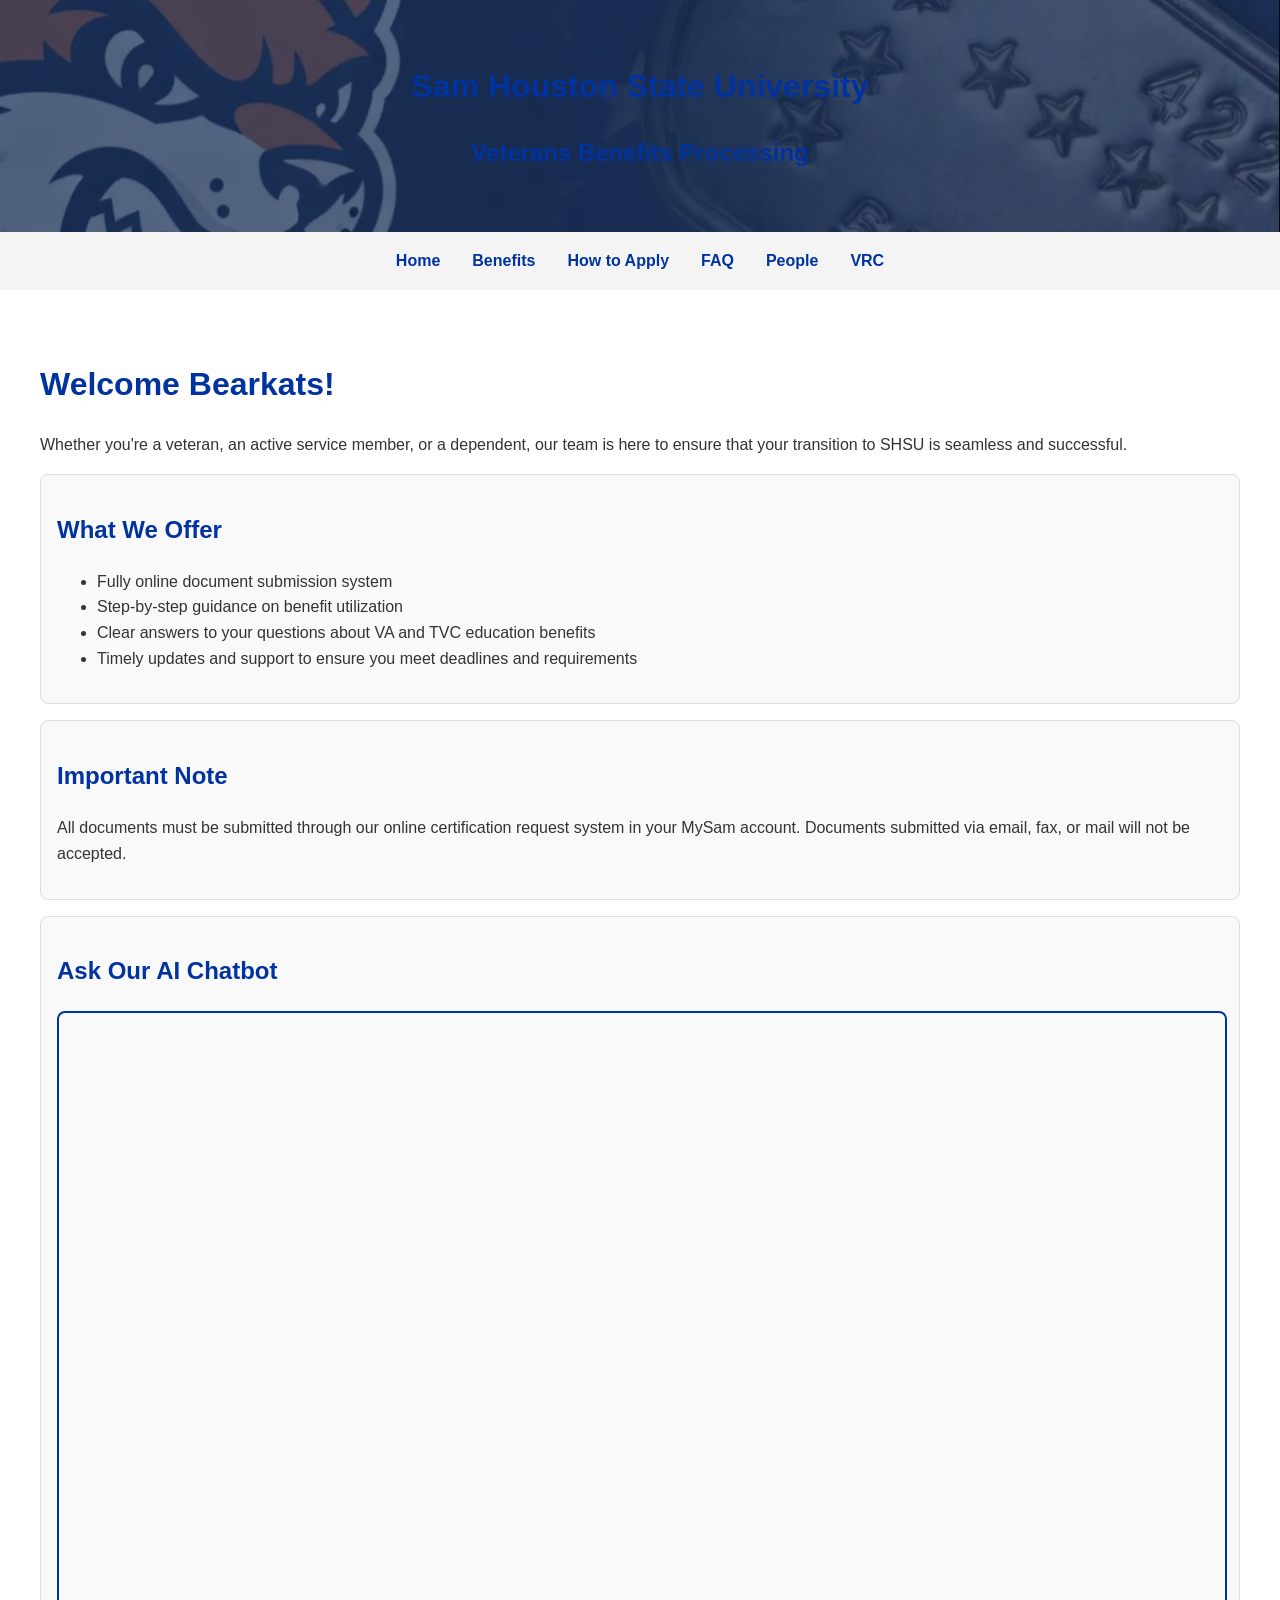
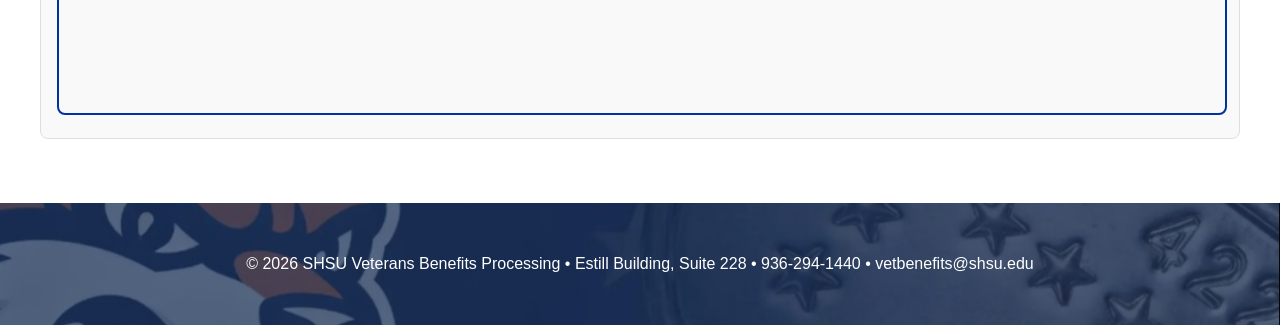
==== index.html @ 5be1be1f "a" ====
<!DOCTYPE html>
<html lang="en">
<head>
    <meta charset="UTF-8">
    <meta name="viewport" content="width=device-width, initial-scale=1.0">
    <title>SHSU Veterans Benefits Processing</title>
    <link rel="stylesheet" href="css/styles.css">
</head>
<body>
    <header>
        <h1>Sam Houston State University</h1>
        <h2>Veterans Benefits Processing</h2>
    </header>

    <nav>
        <ul>
            <li><a href="index.html">Home</a></li>
            <li><a href="benefits.html">Benefits</a></li>
            <li><a href="how-to-apply.html">How to Apply</a></li>
            <li><a href="faq.html">FAQ</a></li>
            <li><a href="people.html">People</a></li>
            <li><a href="vrc.html">VRC</a></li>
        </ul>
    </nav>

    <main>
        <h1>Welcome Bearkats!</h1>
        <p>Whether you're a veteran, an active service member, or a dependent, our team is here to ensure that your transition to SHSU is seamless and successful.</p>

        <div class="card">
            <h2>What We Offer</h2>
            <ul>
                <li>Fully online document submission system</li>
                <li>Step-by-step guidance on benefit utilization</li>
                <li>Clear answers to your questions about VA and TVC education benefits</li>
                <li>Timely updates and support to ensure you meet deadlines and requirements</li>
            </ul>
        </div>

        <div class="card">
            <h2>Important Note</h2>
            <p>All documents must be submitted through our online certification request system in your MySam account. Documents submitted via email, fax, or mail will not be accepted.</p>
        </div>

        <div class="card">
            <h2>Ask Our AI Chatbot</h2>
            <iframe 
                src="https://udify.app/chatbot/L1NCVn7dxlqOYDa3"
                style="width: 100%; height: 100%; min-height: 700px; border: 2px solid #0033A0; border-radius: 8px;"
                frameborder="0"
                allow="microphone">
            </iframe>
        </div>
    </main>

    <footer>
        <p>&copy; 2026 SHSU Veterans Benefits Processing • Estill Building, Suite 228 • 936-294-1440 • vetbenefits@shsu.edu</p>
    </footer>
</body>
</html>
---- css/styles.css ----
body {
    font-family: Arial, sans-serif;
    margin: 0;
    padding: 0;
    line-height: 1.6;
    color: #333;
}

header {
    background: url('../images/shsu.png');
    background-size: cover;
    background-position: center;
    color: white;
    padding: 2.5rem 1rem;
    text-align: center;
}
nav {
    background-color: #f4f4f4;
    padding: 1rem;
}

nav ul {
    list-style: none;
    display: flex;
    justify-content: center;
    gap: 2rem;
    margin: 0;
    padding: 0;
}

nav a {
    text-decoration: none;
    color: #0033A0;
    font-weight: bold;
}

main {
    max-width: 1200px;
    margin: 2rem auto;
    padding: 1rem;
}

h1, h2 {
    color: #0033A0;
}

.card {
    background-color: #f9f9f9;
    border: 1px solid #ddd;
    padding: 1rem;
    margin-bottom: 1rem;
    border-radius: 8px;
}

footer {
    background: url('../images/shsu.png');
    background-size: cover;
    background-position: center;
    color: white;
    text-align: center;
    padding: 2rem 1rem;
    margin-top: 2rem;
}

@media (max-width: 768px) {
    nav ul {
        flex-direction: column;
        gap: 1rem;
    }
}
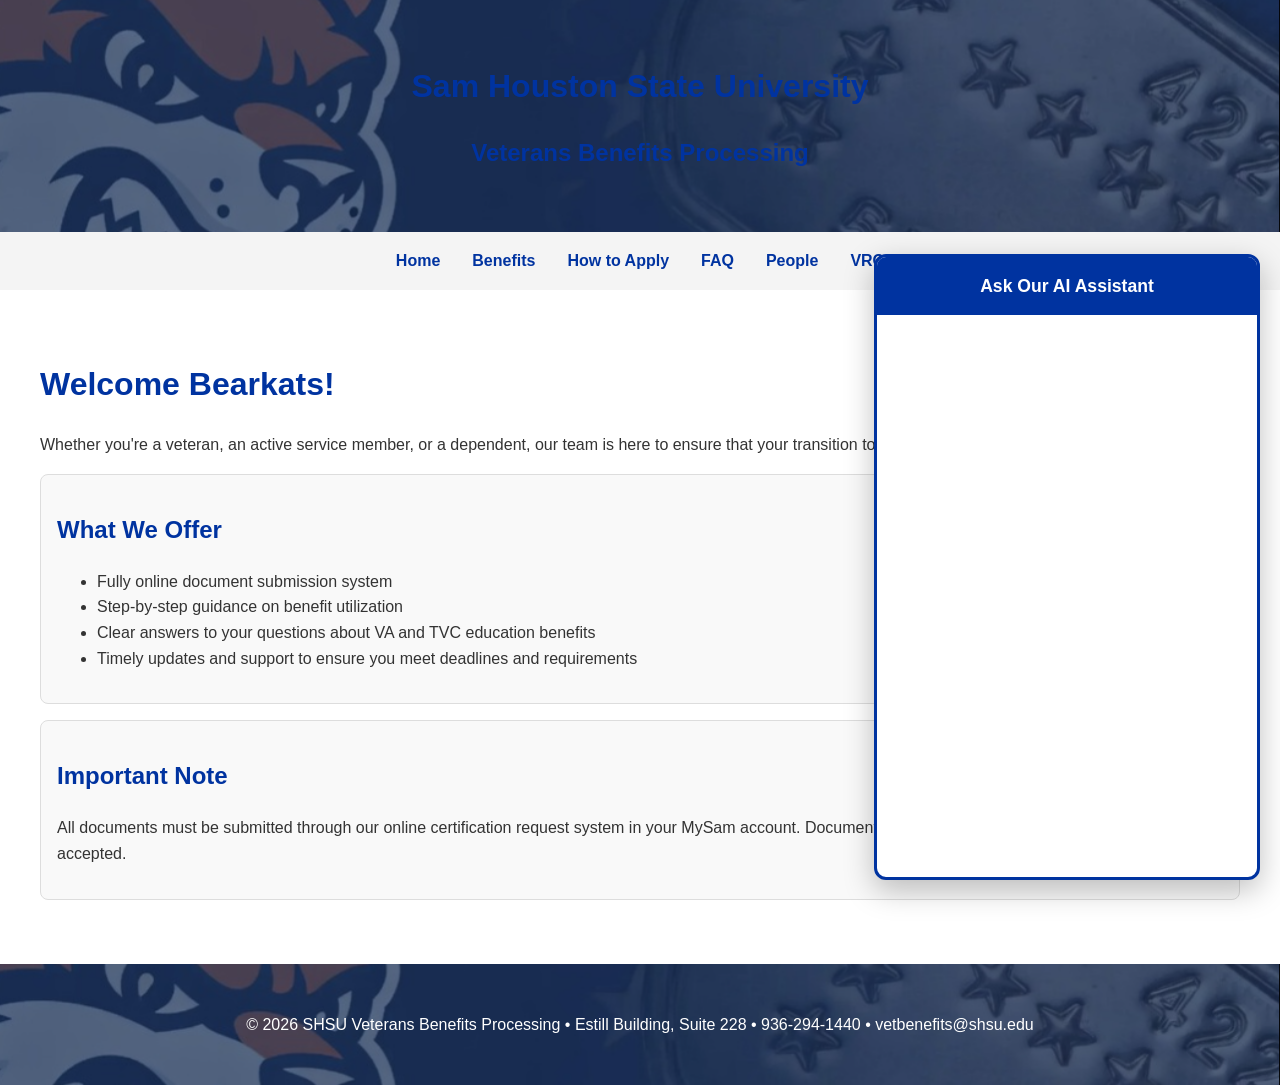
==== commit 44441646: "a" ====
--- a/index.html
+++ b/index.html
@@ -42,12 +42,10 @@
             <p>All documents must be submitted through our online certification request system in your MySam account. Documents submitted via email, fax, or mail will not be accepted.</p>
         </div>
 
-        <div class="card">
-            <h2>Ask Our AI Chatbot</h2>
+        <div class="chatbot-container">
+            <h3>Ask Our AI Assistant</h3>
             <iframe 
                 src="https://udify.app/chatbot/L1NCVn7dxlqOYDa3"
-                style="width: 100%; height: 100%; min-height: 700px; border: 2px solid #0033A0; border-radius: 8px;"
-                frameborder="0"
                 allow="microphone">
             </iframe>
         </div>
--- a/css/styles.css
+++ b/css/styles.css
@@ -67,4 +67,33 @@
         flex-direction: column;
         gap: 1rem;
     }
+}
+/* Floating AI Chatbot - Right Side */
+.chatbot-container {
+    position: fixed;
+    right: 20px;
+    bottom: 20px;
+    width: 380px;
+    height: 620px;
+    background: white;
+    border-radius: 12px;
+    box-shadow: 0 10px 30px rgba(0, 0, 0, 0.25);
+    border: 3px solid #0033A0;
+    overflow: hidden;
+    z-index: 1000;
+}
+
+.chatbot-container h3 {
+    background: #0033A0;
+    color: white;
+    margin: 0;
+    padding: 15px;
+    text-align: center;
+    font-size: 1.1rem;
+}
+
+.chatbot-container iframe {
+    width: 100%;
+    height: calc(100% - 52px);
+    border: none;
 }
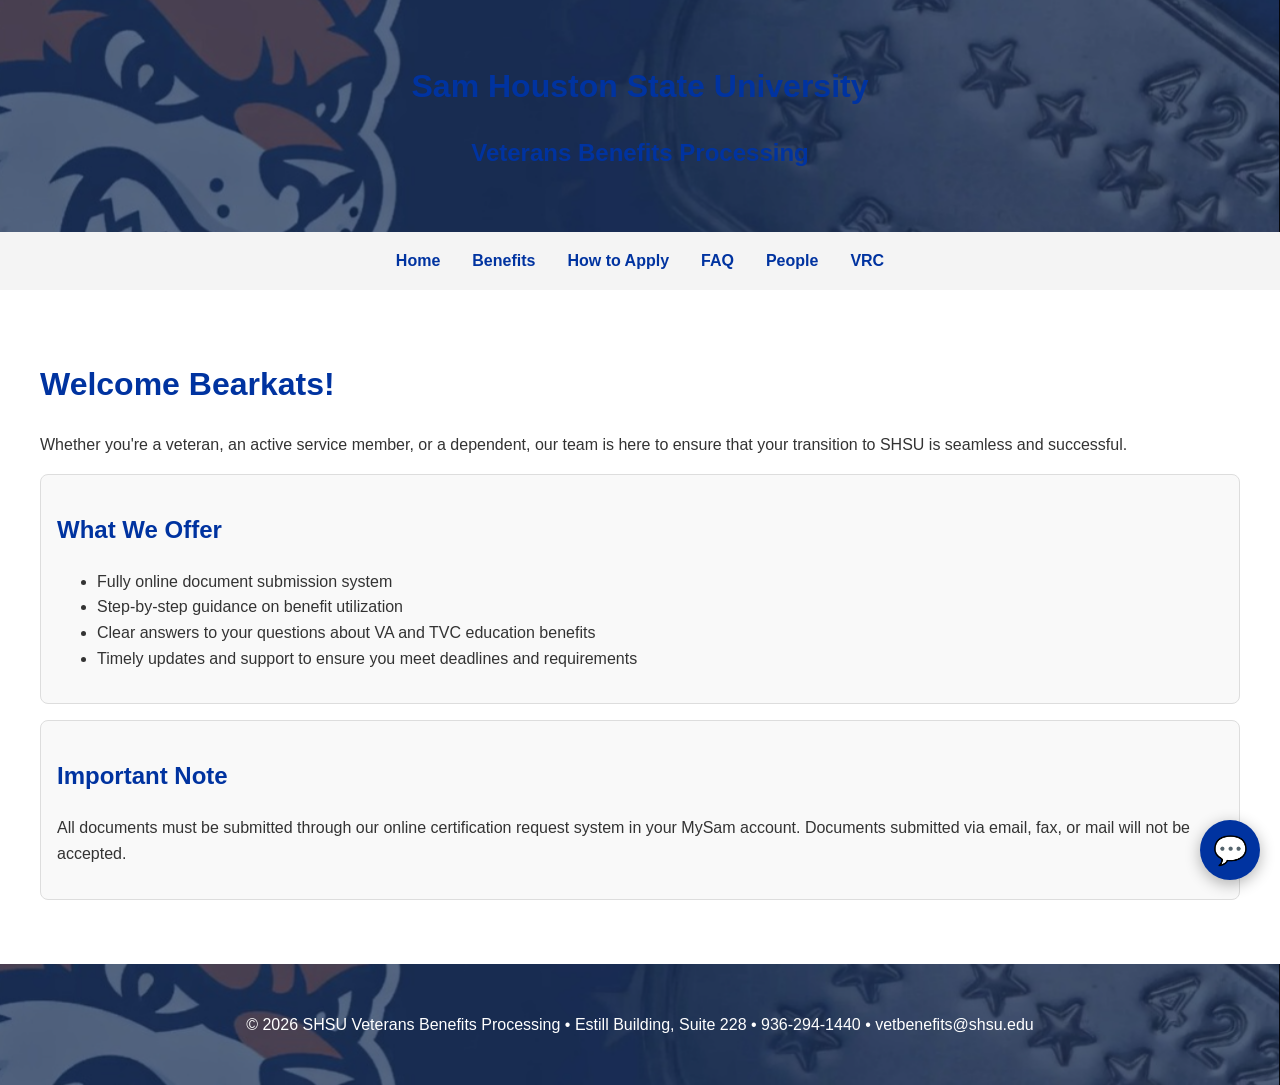
==== commit 66aa65d9: "a" ====
--- a/index.html
+++ b/index.html
@@ -42,13 +42,29 @@
             <p>All documents must be submitted through our online certification request system in your MySam account. Documents submitted via email, fax, or mail will not be accepted.</p>
         </div>
 
-        <div class="chatbot-container">
-            <h3>Ask Our AI Assistant</h3>
+           <!-- Collapsible Floating AI Chatbot -->
+    <div class="chatbot-widget">
+        <button class="chatbot-button" onclick="toggleChat()">💬</button>
+        
+        <div class="chatbot-window" id="chatWindow">
+            <div class="chatbot-header">
+                <h3>Ask Our AI Assistant</h3>
+                <button class="close-btn" onclick="toggleChat()">×</button>
+            </div>
             <iframe 
                 src="https://udify.app/chatbot/L1NCVn7dxlqOYDa3"
                 allow="microphone">
             </iframe>
         </div>
+    </div>
+
+    <script>
+        function toggleChat() {
+            const chatWindow = document.getElementById('chatWindow');
+            chatWindow.style.display = (chatWindow.style.display === 'block') ? 'none' : 'block';
+        }
+    </script>
+
     </main>
 
     <footer>
--- a/css/styles.css
+++ b/css/styles.css
@@ -96,4 +96,76 @@
     width: 100%;
     height: calc(100% - 52px);
     border: none;
+}
+/* Collapsible Floating Chatbot */
+.chatbot-widget {
+    position: fixed;
+    right: 20px;
+    bottom: 20px;
+    z-index: 1000;
+    font-family: Arial, sans-serif;
+}
+
+.chatbot-button {
+    width: 60px;
+    height: 60px;
+    background: #0033A0;
+    color: white;
+    border: none;
+    border-radius: 50%;
+    font-size: 28px;
+    cursor: pointer;
+    box-shadow: 0 4px 15px rgba(0, 0, 0, 0.3);
+    display: flex;
+    align-items: center;
+    justify-content: center;
+    transition: all 0.3s;
+}
+
+.chatbot-button:hover {
+    background: #FE5100;
+    transform: scale(1.1);
+}
+
+.chatbot-window {
+    display: none;
+    position: fixed;
+    right: 20px;
+    bottom: 90px;
+    width: 380px;
+    height: 620px;
+    background: white;
+    border-radius: 12px;
+    box-shadow: 0 10px 30px rgba(0, 0, 0, 0.25);
+    border: 3px solid #0033A0;
+    overflow: hidden;
+    z-index: 1001;
+}
+
+.chatbot-header {
+    background: #0033A0;
+    color: white;
+    padding: 15px;
+    display: flex;
+    justify-content: space-between;
+    align-items: center;
+}
+
+.chatbot-header h3 {
+    margin: 0;
+    font-size: 1.1rem;
+}
+
+.close-btn {
+    background: none;
+    border: none;
+    color: white;
+    font-size: 24px;
+    cursor: pointer;
+}
+
+.chatbot-window iframe {
+    width: 100%;
+    height: calc(100% - 52px);
+    border: none;
 }
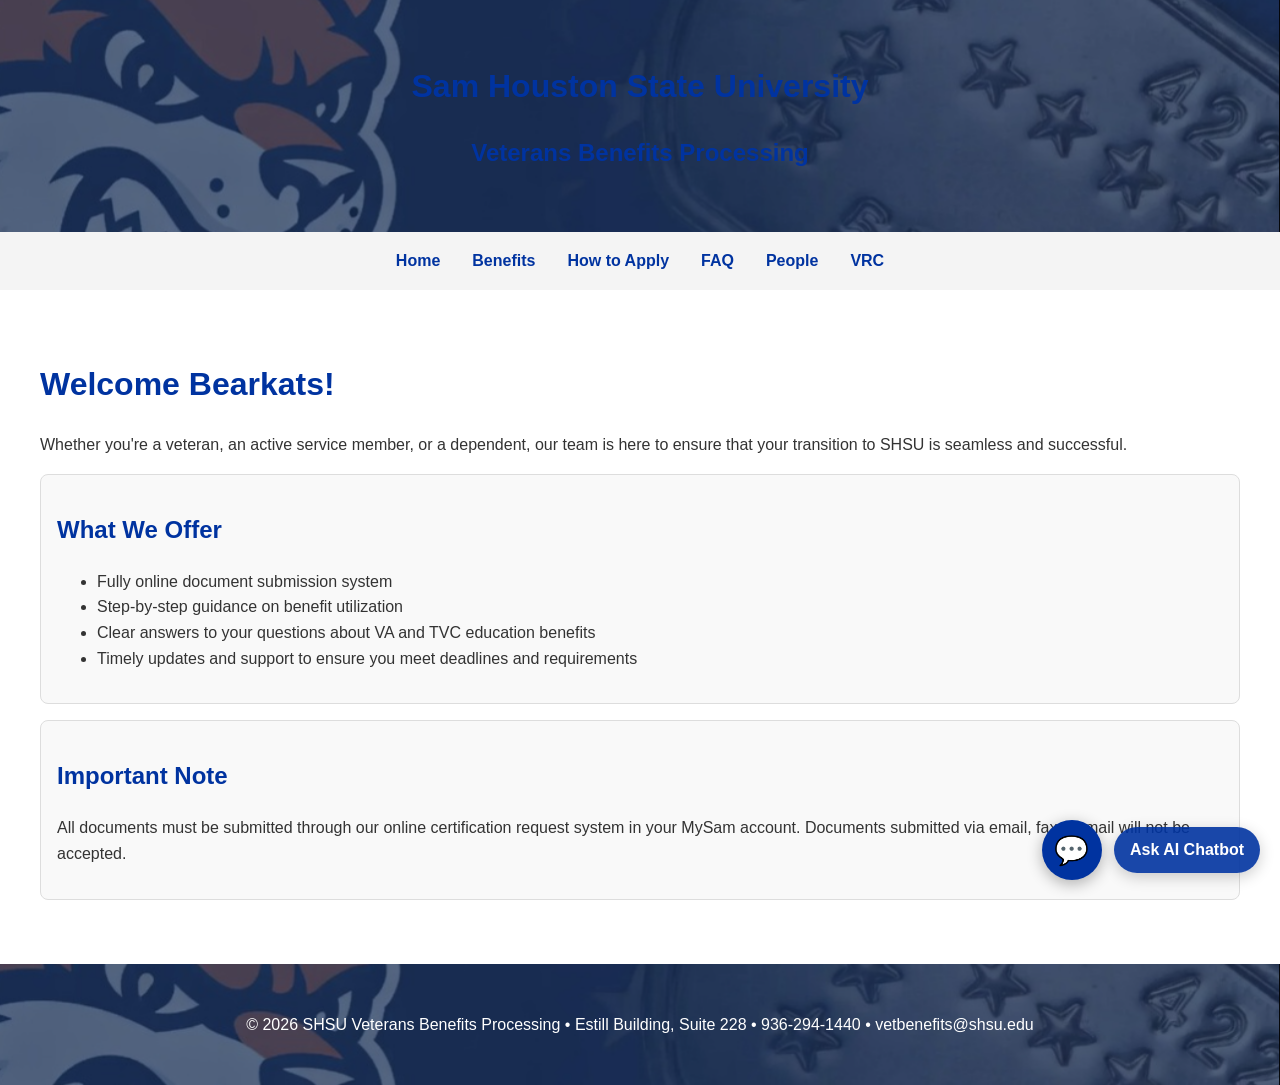
==== commit 0821a065: "s" ====
--- a/index.html
+++ b/index.html
@@ -42,9 +42,12 @@
             <p>All documents must be submitted through our online certification request system in your MySam account. Documents submitted via email, fax, or mail will not be accepted.</p>
         </div>
 
-           <!-- Collapsible Floating AI Chatbot -->
+    <!-- Collapsible Floating AI Chatbot -->
     <div class="chatbot-widget">
-        <button class="chatbot-button" onclick="toggleChat()">💬</button>
+        <div class="chatbot-button-container">
+            <button class="chatbot-button" onclick="toggleChat()">💬</button>
+            <div class="chatbot-label">Ask AI Chatbot</div>
+        </div>
         
         <div class="chatbot-window" id="chatWindow">
             <div class="chatbot-header">
--- a/css/styles.css
+++ b/css/styles.css
@@ -97,13 +97,19 @@
     height: calc(100% - 52px);
     border: none;
 }
-/* Collapsible Floating Chatbot */
+/* Collapsible Floating AI Chatbot */
 .chatbot-widget {
     position: fixed;
     right: 20px;
     bottom: 20px;
     z-index: 1000;
     font-family: Arial, sans-serif;
+}
+
+.chatbot-button-container {
+    display: flex;
+    align-items: center;
+    gap: 12px;
 }
 
 .chatbot-button {
@@ -125,6 +131,16 @@
 .chatbot-button:hover {
     background: #FE5100;
     transform: scale(1.1);
+}
+
+.chatbot-label {
+    background: rgba(0, 51, 160, 0.9);
+    color: white;
+    padding: 10px 16px;
+    border-radius: 25px;
+    font-weight: bold;
+    white-space: nowrap;
+    box-shadow: 0 4px 15px rgba(0, 0, 0, 0.2);
 }
 
 .chatbot-window {
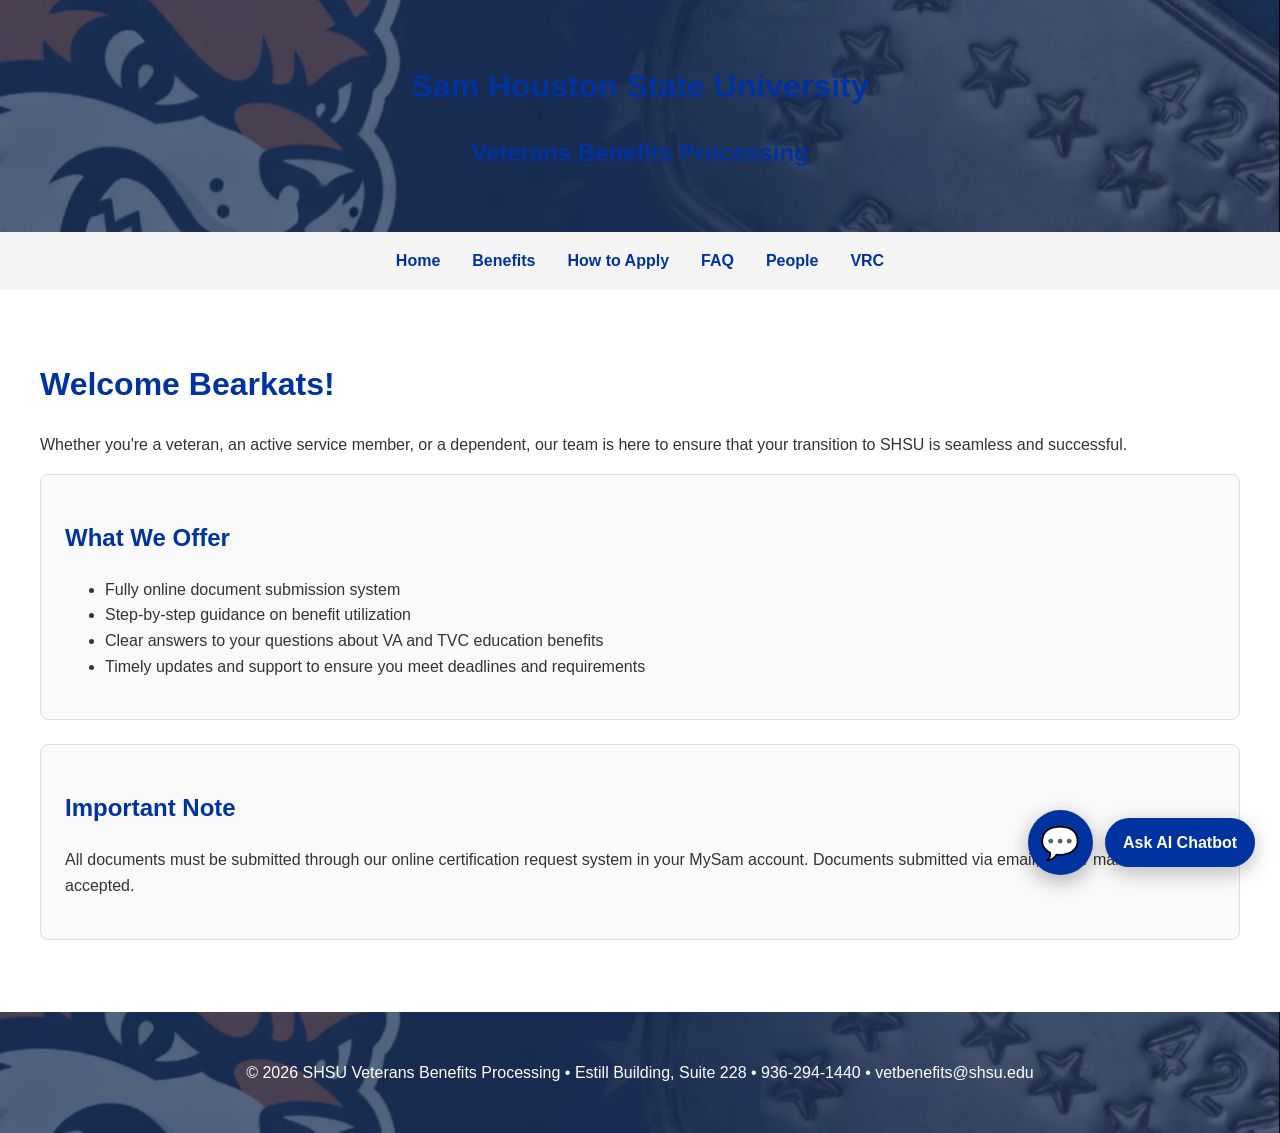
==== commit 9f9eeae5: "a" ====
--- a/index.html
+++ b/index.html
@@ -41,8 +41,13 @@
             <h2>Important Note</h2>
             <p>All documents must be submitted through our online certification request system in your MySam account. Documents submitted via email, fax, or mail will not be accepted.</p>
         </div>
+    </main>
 
-    <!-- Collapsible Floating AI Chatbot -->
+    <footer>
+        <p>&copy; 2026 SHSU Veterans Benefits Processing • Estill Building, Suite 228 • 936-294-1440 • vetbenefits@shsu.edu</p>
+    </footer>
+
+    <!-- Floating Collapsible AI Chatbot -->
     <div class="chatbot-widget">
         <div class="chatbot-button-container">
             <button class="chatbot-button" onclick="toggleChat()">💬</button>
@@ -67,11 +72,5 @@
             chatWindow.style.display = (chatWindow.style.display === 'block') ? 'none' : 'block';
         }
     </script>
-
-    </main>
-
-    <footer>
-        <p>&copy; 2026 SHSU Veterans Benefits Processing • Estill Building, Suite 228 • 936-294-1440 • vetbenefits@shsu.edu</p>
-    </footer>
 </body>
 </html>
--- a/css/styles.css
+++ b/css/styles.css
@@ -1,3 +1,4 @@
+/* Main Styles */
 body {
     font-family: Arial, sans-serif;
     margin: 0;
@@ -14,6 +15,7 @@
     padding: 2.5rem 1rem;
     text-align: center;
 }
+
 nav {
     background-color: #f4f4f4;
     padding: 1rem;
@@ -26,6 +28,7 @@
     gap: 2rem;
     margin: 0;
     padding: 0;
+    flex-wrap: wrap;
 }
 
 nav a {
@@ -47,8 +50,8 @@
 .card {
     background-color: #f9f9f9;
     border: 1px solid #ddd;
-    padding: 1rem;
-    margin-bottom: 1rem;
+    padding: 1.5rem;
+    margin-bottom: 1.5rem;
     border-radius: 8px;
 }
 
@@ -62,47 +65,22 @@
     margin-top: 2rem;
 }
 
+/* Responsive Design */
 @media (max-width: 768px) {
     nav ul {
         flex-direction: column;
         gap: 1rem;
     }
 }
-/* Floating AI Chatbot - Right Side */
-.chatbot-container {
-    position: fixed;
-    right: 20px;
-    bottom: 20px;
-    width: 380px;
-    height: 620px;
-    background: white;
-    border-radius: 12px;
-    box-shadow: 0 10px 30px rgba(0, 0, 0, 0.25);
-    border: 3px solid #0033A0;
-    overflow: hidden;
-    z-index: 1000;
-}
 
-.chatbot-container h3 {
-    background: #0033A0;
-    color: white;
-    margin: 0;
-    padding: 15px;
-    text-align: center;
-    font-size: 1.1rem;
-}
-
-.chatbot-container iframe {
-    width: 100%;
-    height: calc(100% - 52px);
-    border: none;
-}
+/* ====================== */
 /* Collapsible Floating AI Chatbot */
+/* ====================== */
 .chatbot-widget {
     position: fixed;
-    right: 20px;
-    bottom: 20px;
-    z-index: 1000;
+    right: 25px;
+    bottom: 25px;
+    z-index: 9999;
     font-family: Arial, sans-serif;
 }
 
@@ -113,49 +91,50 @@
 }
 
 .chatbot-button {
-    width: 60px;
-    height: 60px;
+    width: 65px;
+    height: 65px;
     background: #0033A0;
     color: white;
     border: none;
     border-radius: 50%;
-    font-size: 28px;
+    font-size: 32px;
     cursor: pointer;
-    box-shadow: 0 4px 15px rgba(0, 0, 0, 0.3);
+    box-shadow: 0 6px 20px rgba(0, 0, 0, 0.3);
     display: flex;
     align-items: center;
     justify-content: center;
-    transition: all 0.3s;
+    transition: all 0.3s ease;
 }
 
 .chatbot-button:hover {
     background: #FE5100;
-    transform: scale(1.1);
+    transform: scale(1.08);
 }
 
 .chatbot-label {
-    background: rgba(0, 51, 160, 0.9);
+    background: #0033A0;
     color: white;
-    padding: 10px 16px;
-    border-radius: 25px;
+    padding: 12px 18px;
+    border-radius: 30px;
     font-weight: bold;
     white-space: nowrap;
-    box-shadow: 0 4px 15px rgba(0, 0, 0, 0.2);
+    box-shadow: 0 6px 20px rgba(0, 0, 0, 0.25);
+    font-size: 1rem;
 }
 
 .chatbot-window {
     display: none;
     position: fixed;
-    right: 20px;
-    bottom: 90px;
+    right: 25px;
+    bottom: 110px;
     width: 380px;
     height: 620px;
     background: white;
     border-radius: 12px;
-    box-shadow: 0 10px 30px rgba(0, 0, 0, 0.25);
+    box-shadow: 0 15px 40px rgba(0, 0, 0, 0.3);
     border: 3px solid #0033A0;
     overflow: hidden;
-    z-index: 1001;
+    z-index: 10000;
 }
 
 .chatbot-header {
@@ -169,15 +148,16 @@
 
 .chatbot-header h3 {
     margin: 0;
-    font-size: 1.1rem;
+    font-size: 1.15rem;
 }
 
 .close-btn {
     background: none;
     border: none;
     color: white;
-    font-size: 24px;
+    font-size: 28px;
     cursor: pointer;
+    line-height: 1;
 }
 
 .chatbot-window iframe {
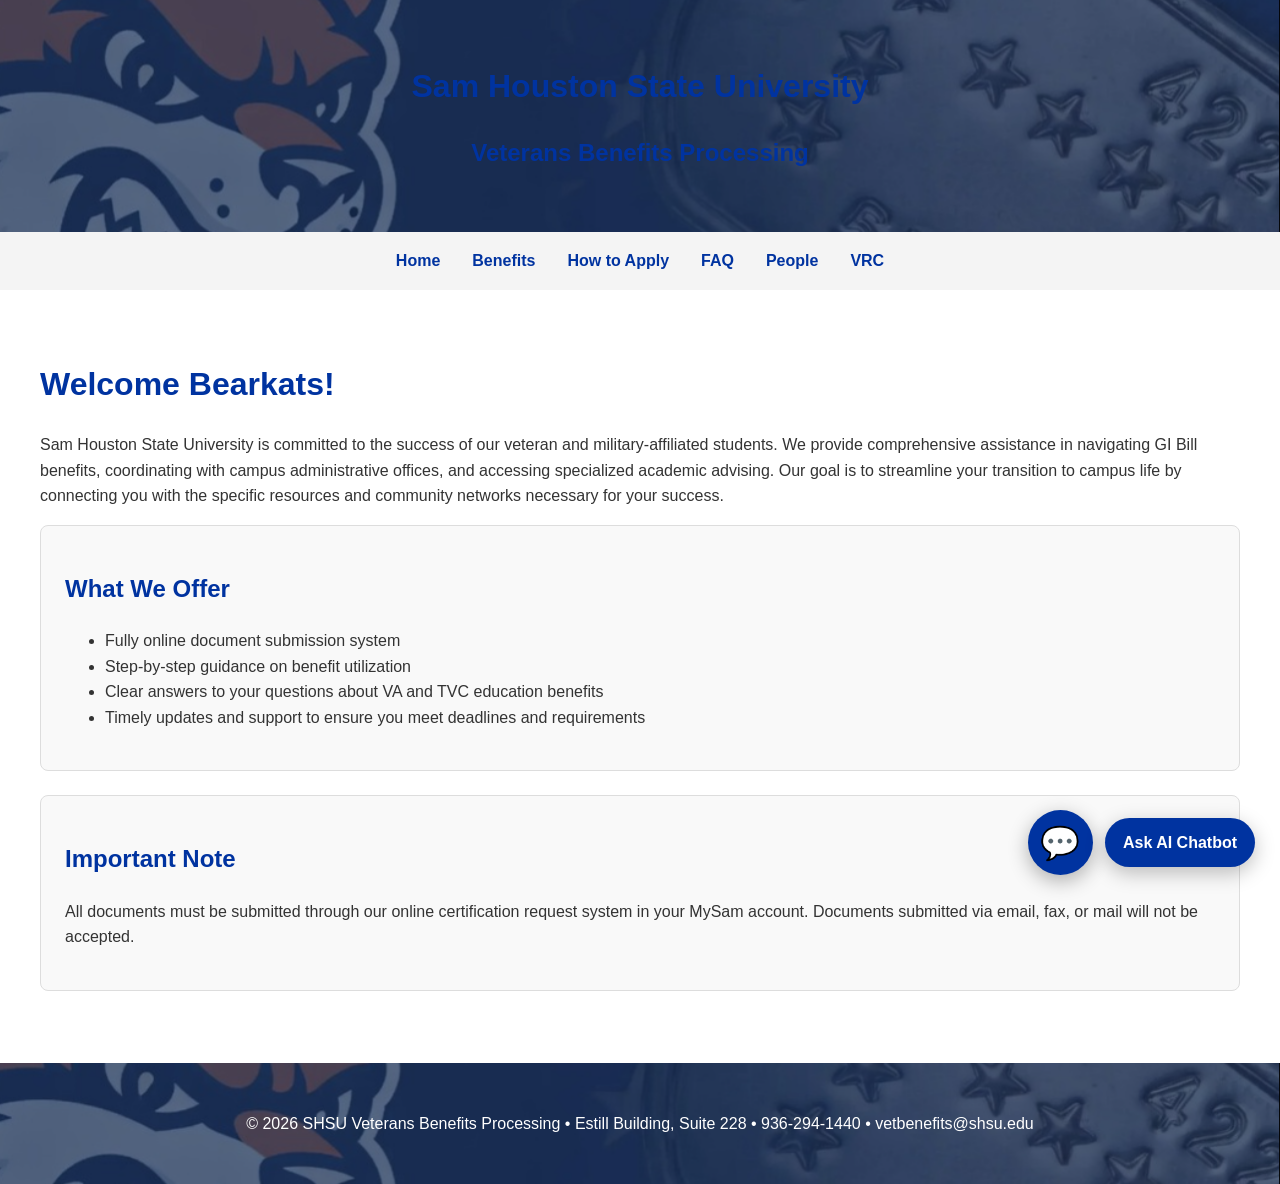
==== commit 81feed13: "b" ====
--- a/index.html
+++ b/index.html
@@ -25,7 +25,7 @@
 
     <main>
         <h1>Welcome Bearkats!</h1>
-        <p>Whether you're a veteran, an active service member, or a dependent, our team is here to ensure that your transition to SHSU is seamless and successful.</p>
+        <p>Sam Houston State University is committed to the success of our veteran and military-affiliated students. We provide comprehensive assistance in navigating GI Bill benefits, coordinating with campus administrative offices, and accessing specialized academic advising. Our goal is to streamline your transition to campus life by connecting you with the specific resources and community networks necessary for your success.</p>
 
         <div class="card">
             <h2>What We Offer</h2>
--- a/css/styles.css
+++ b/css/styles.css
@@ -65,7 +65,7 @@
     margin-top: 2rem;
 }
 
-/* Responsive Design */
+/* Responsive */
 @media (max-width: 768px) {
     nav ul {
         flex-direction: column;
@@ -74,7 +74,7 @@
 }
 
 /* ====================== */
-/* Collapsible Floating AI Chatbot */
+/* Floating Collapsible AI Chatbot */
 /* ====================== */
 .chatbot-widget {
     position: fixed;
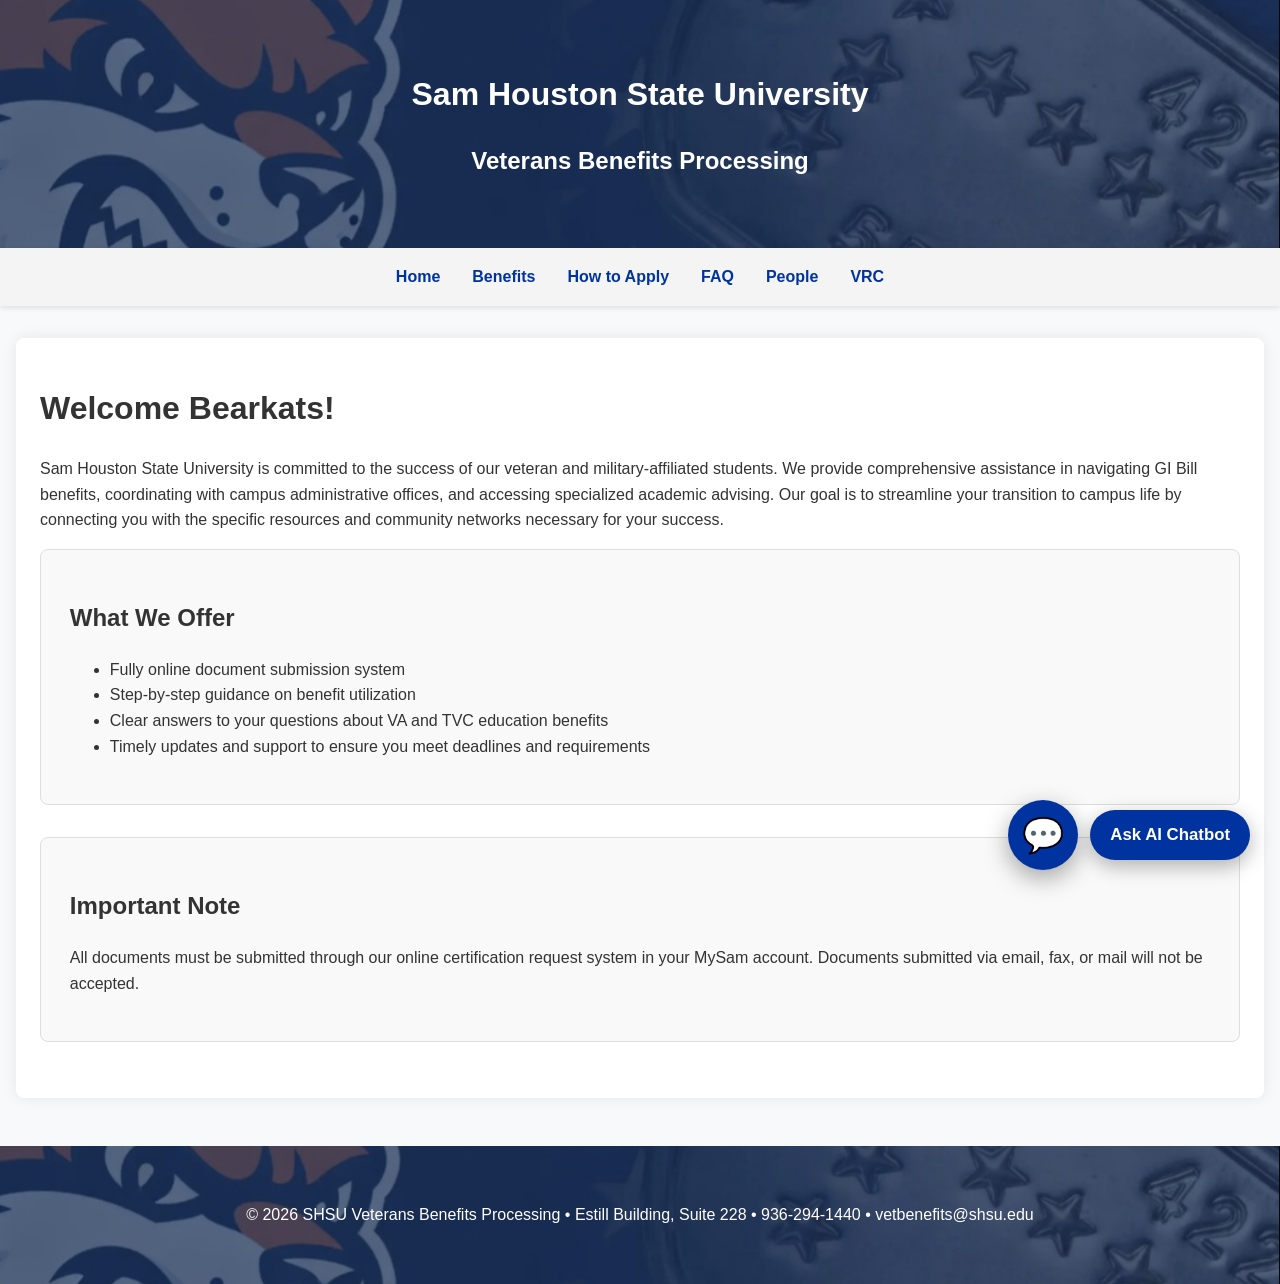
==== commit 72bc54e6: "h" ====
--- a/index.html
+++ b/index.html
@@ -47,7 +47,7 @@
         <p>&copy; 2026 SHSU Veterans Benefits Processing • Estill Building, Suite 228 • 936-294-1440 • vetbenefits@shsu.edu</p>
     </footer>
 
-    <!-- Floating Collapsible AI Chatbot -->
+      <!-- Floating Collapsible AI Chatbot -->
     <div class="chatbot-widget">
         <div class="chatbot-button-container">
             <button class="chatbot-button" onclick="toggleChat()">💬</button>
@@ -56,7 +56,7 @@
         
         <div class="chatbot-window" id="chatWindow">
             <div class="chatbot-header">
-                <h3>Ask Our AI Assistant</h3>
+                <h3>SHSU Veterans AI Assistant</h3>
                 <button class="close-btn" onclick="toggleChat()">×</button>
             </div>
             <iframe 
@@ -69,7 +69,11 @@
     <script>
         function toggleChat() {
             const chatWindow = document.getElementById('chatWindow');
-            chatWindow.style.display = (chatWindow.style.display === 'block') ? 'none' : 'block';
+            if (chatWindow.style.display === 'block') {
+                chatWindow.style.display = 'none';
+            } else {
+                chatWindow.style.display = 'block';
+            }
         }
     </script>
 </body>
--- a/css/styles.css
+++ b/css/styles.css
@@ -5,6 +5,7 @@
     padding: 0;
     line-height: 1.6;
     color: #333;
+    background-color: #f8f9fa;
 }
 
 header {
@@ -12,13 +13,14 @@
     background-size: cover;
     background-position: center;
     color: white;
-    padding: 2.5rem 1rem;
+    padding: 3rem 1rem;
     text-align: center;
 }
 
 nav {
     background-color: #f4f4f4;
     padding: 1rem;
+    box-shadow: 0 2px 5px rgba(0,0,0,0.1);
 }
 
 nav ul {
@@ -40,18 +42,18 @@
 main {
     max-width: 1200px;
     margin: 2rem auto;
-    padding: 1rem;
-}
-
-h1, h2 {
-    color: #0033A0;
+    padding: 1.5rem;
+    background: white;
+    box-shadow: 0 0 15px rgba(0,0,0,0.08);
+    border-radius: 8px;
+    min-height: 70vh;
 }
 
 .card {
     background-color: #f9f9f9;
     border: 1px solid #ddd;
-    padding: 1.5rem;
-    margin-bottom: 1.5rem;
+    padding: 1.8rem;
+    margin-bottom: 2rem;
     border-radius: 8px;
 }
 
@@ -61,25 +63,17 @@
     background-position: center;
     color: white;
     text-align: center;
-    padding: 2rem 1rem;
-    margin-top: 2rem;
-}
-
-/* Responsive */
-@media (max-width: 768px) {
-    nav ul {
-        flex-direction: column;
-        gap: 1rem;
-    }
+    padding: 2.5rem 1rem;
+    margin-top: 3rem;
 }
 
 /* ====================== */
-/* Floating Collapsible AI Chatbot */
+/* FLOATING CHATBOT - FIXED POSITION */
 /* ====================== */
 .chatbot-widget {
     position: fixed;
-    right: 25px;
-    bottom: 25px;
+    bottom: 30px;
+    right: 30px;
     z-index: 9999;
     font-family: Arial, sans-serif;
 }
@@ -91,15 +85,15 @@
 }
 
 .chatbot-button {
-    width: 65px;
-    height: 65px;
+    width: 70px;
+    height: 70px;
     background: #0033A0;
     color: white;
     border: none;
     border-radius: 50%;
-    font-size: 32px;
+    font-size: 34px;
     cursor: pointer;
-    box-shadow: 0 6px 20px rgba(0, 0, 0, 0.3);
+    box-shadow: 0 8px 25px rgba(0, 0, 0, 0.35);
     display: flex;
     align-items: center;
     justify-content: center;
@@ -108,30 +102,30 @@
 
 .chatbot-button:hover {
     background: #FE5100;
-    transform: scale(1.08);
+    transform: scale(1.1);
 }
 
 .chatbot-label {
     background: #0033A0;
     color: white;
-    padding: 12px 18px;
+    padding: 12px 20px;
     border-radius: 30px;
     font-weight: bold;
     white-space: nowrap;
-    box-shadow: 0 6px 20px rgba(0, 0, 0, 0.25);
-    font-size: 1rem;
+    box-shadow: 0 6px 20px rgba(0, 0, 0, 0.3);
+    font-size: 1.05rem;
 }
 
 .chatbot-window {
     display: none;
     position: fixed;
-    right: 25px;
-    bottom: 110px;
+    bottom: 120px;
+    right: 30px;
     width: 380px;
     height: 620px;
     background: white;
     border-radius: 12px;
-    box-shadow: 0 15px 40px rgba(0, 0, 0, 0.3);
+    box-shadow: 0 15px 50px rgba(0, 0, 0, 0.4);
     border: 3px solid #0033A0;
     overflow: hidden;
     z-index: 10000;
@@ -140,28 +134,36 @@
 .chatbot-header {
     background: #0033A0;
     color: white;
-    padding: 15px;
+    padding: 15px 20px;
     display: flex;
     justify-content: space-between;
     align-items: center;
-}
-
-.chatbot-header h3 {
-    margin: 0;
-    font-size: 1.15rem;
 }
 
 .close-btn {
     background: none;
     border: none;
     color: white;
-    font-size: 28px;
+    font-size: 32px;
     cursor: pointer;
     line-height: 1;
 }
 
 .chatbot-window iframe {
     width: 100%;
-    height: calc(100% - 52px);
+    height: calc(100% - 55px);
     border: none;
+}
+
+/* Responsive */
+@media (max-width: 768px) {
+    .chatbot-window {
+        width: 92vw;
+        height: 65vh;
+        right: 4vw;
+    }
+    nav ul {
+        flex-direction: column;
+        gap: 1rem;
+    }
 }
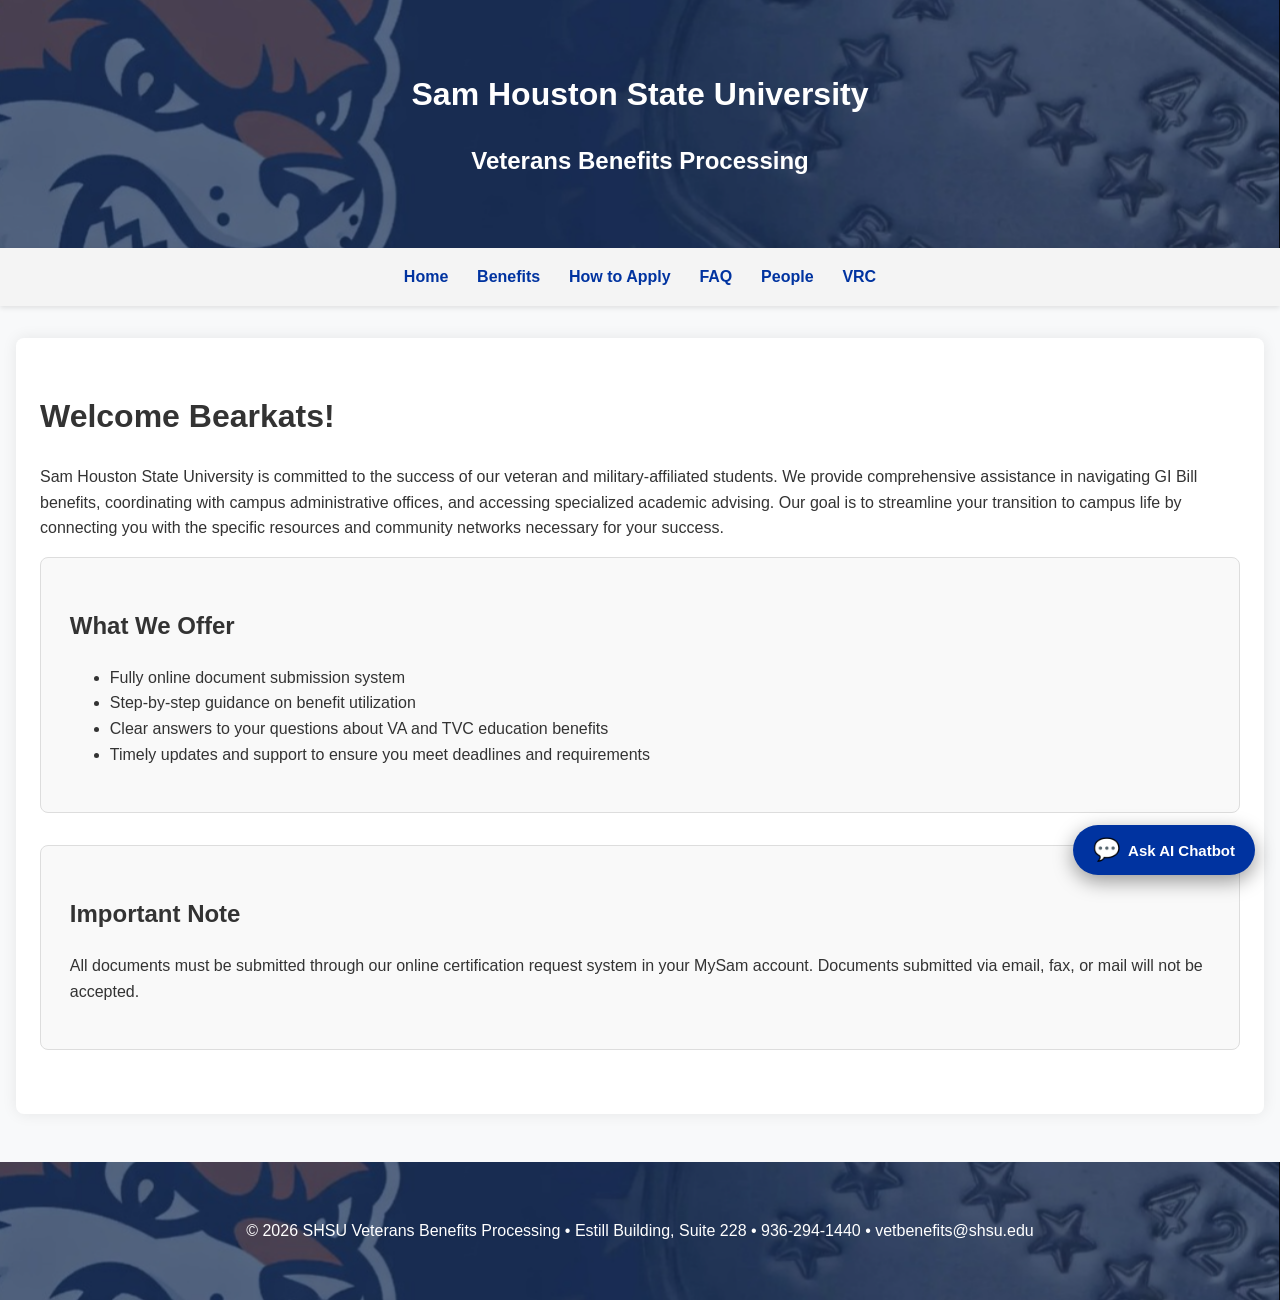
==== commit 16ef754b: "d" ====
--- a/index.html
+++ b/index.html
@@ -47,12 +47,11 @@
         <p>&copy; 2026 SHSU Veterans Benefits Processing • Estill Building, Suite 228 • 936-294-1440 • vetbenefits@shsu.edu</p>
     </footer>
 
-      <!-- Floating Collapsible AI Chatbot -->
+        <!-- Compact Floating AI Chatbot -->
     <div class="chatbot-widget">
-        <div class="chatbot-button-container">
-            <button class="chatbot-button" onclick="toggleChat()">💬</button>
-            <div class="chatbot-label">Ask AI Chatbot</div>
-        </div>
+        <button class="chatbot-button" onclick="toggleChat()">
+            <span>💬</span> Ask AI Chatbot
+        </button>
         
         <div class="chatbot-window" id="chatWindow">
             <div class="chatbot-header">
@@ -69,11 +68,7 @@
     <script>
         function toggleChat() {
             const chatWindow = document.getElementById('chatWindow');
-            if (chatWindow.style.display === 'block') {
-                chatWindow.style.display = 'none';
-            } else {
-                chatWindow.style.display = 'block';
-            }
+            chatWindow.style.display = (chatWindow.style.display === 'block') ? 'none' : 'block';
         }
     </script>
 </body>
--- a/css/styles.css
+++ b/css/styles.css
@@ -1,4 +1,4 @@
-/* Main Styles */
+/* ==================== MAIN STYLES ==================== */
 body {
     font-family: Arial, sans-serif;
     margin: 0;
@@ -27,7 +27,7 @@
     list-style: none;
     display: flex;
     justify-content: center;
-    gap: 2rem;
+    gap: 1.8rem;
     margin: 0;
     padding: 0;
     flex-wrap: wrap;
@@ -42,7 +42,7 @@
 main {
     max-width: 1200px;
     margin: 2rem auto;
-    padding: 1.5rem;
+    padding: 2rem 1.5rem;
     background: white;
     box-shadow: 0 0 15px rgba(0,0,0,0.08);
     border-radius: 8px;
@@ -67,65 +67,50 @@
     margin-top: 3rem;
 }
 
-/* ====================== */
-/* FLOATING CHATBOT - FIXED POSITION */
-/* ====================== */
+/* ==================== COMPACT FLOATING CHATBOT ==================== */
 .chatbot-widget {
     position: fixed;
-    bottom: 30px;
-    right: 30px;
+    bottom: 25px;
+    right: 25px;
     z-index: 9999;
-    font-family: Arial, sans-serif;
-}
-
-.chatbot-button-container {
-    display: flex;
-    align-items: center;
-    gap: 12px;
 }
 
 .chatbot-button {
-    width: 70px;
-    height: 70px;
     background: #0033A0;
     color: white;
     border: none;
-    border-radius: 50%;
-    font-size: 34px;
+    border-radius: 30px;
+    padding: 12px 20px;
+    font-size: 15px;
+    font-weight: bold;
     cursor: pointer;
-    box-shadow: 0 8px 25px rgba(0, 0, 0, 0.35);
+    box-shadow: 0 6px 20px rgba(0, 0, 0, 0.4);
     display: flex;
     align-items: center;
-    justify-content: center;
+    gap: 8px;
     transition: all 0.3s ease;
+    white-space: nowrap;
 }
 
 .chatbot-button:hover {
     background: #FE5100;
-    transform: scale(1.1);
+    transform: scale(1.05);
 }
 
-.chatbot-label {
-    background: #0033A0;
-    color: white;
-    padding: 12px 20px;
-    border-radius: 30px;
-    font-weight: bold;
-    white-space: nowrap;
-    box-shadow: 0 6px 20px rgba(0, 0, 0, 0.3);
-    font-size: 1.05rem;
+.chatbot-button span {
+    font-size: 22px;
 }
 
 .chatbot-window {
     display: none;
     position: fixed;
-    bottom: 120px;
-    right: 30px;
-    width: 380px;
-    height: 620px;
+    bottom: 80px;
+    right: 25px;
+    width: 370px;
+    height: 600px;
     background: white;
     border-radius: 12px;
-    box-shadow: 0 15px 50px rgba(0, 0, 0, 0.4);
+    box-shadow: 0 15px 50px rgba(0,0,0,0.45);
     border: 3px solid #0033A0;
     overflow: hidden;
     z-index: 10000;
@@ -134,7 +119,7 @@
 .chatbot-header {
     background: #0033A0;
     color: white;
-    padding: 15px 20px;
+    padding: 14px 18px;
     display: flex;
     justify-content: space-between;
     align-items: center;
@@ -144,26 +129,38 @@
     background: none;
     border: none;
     color: white;
-    font-size: 32px;
+    font-size: 30px;
     cursor: pointer;
     line-height: 1;
 }
 
 .chatbot-window iframe {
     width: 100%;
-    height: calc(100% - 55px);
+    height: calc(100% - 52px);
     border: none;
 }
 
-/* Responsive */
+/* ==================== RESPONSIVE ==================== */
 @media (max-width: 768px) {
-    .chatbot-window {
-        width: 92vw;
-        height: 65vh;
-        right: 4vw;
-    }
     nav ul {
         flex-direction: column;
-        gap: 1rem;
+        gap: 0.8rem;
+        text-align: center;
+    }
+    
+    main {
+        margin: 1rem;
+        padding: 1.2rem 1rem;
+    }
+    
+    .chatbot-window {
+        width: 90vw;
+        height: 62vh;
+        right: 5vw;
+    }
+    
+    .chatbot-button {
+        padding: 10px 16px;
+        font-size: 14px;
     }
 }
